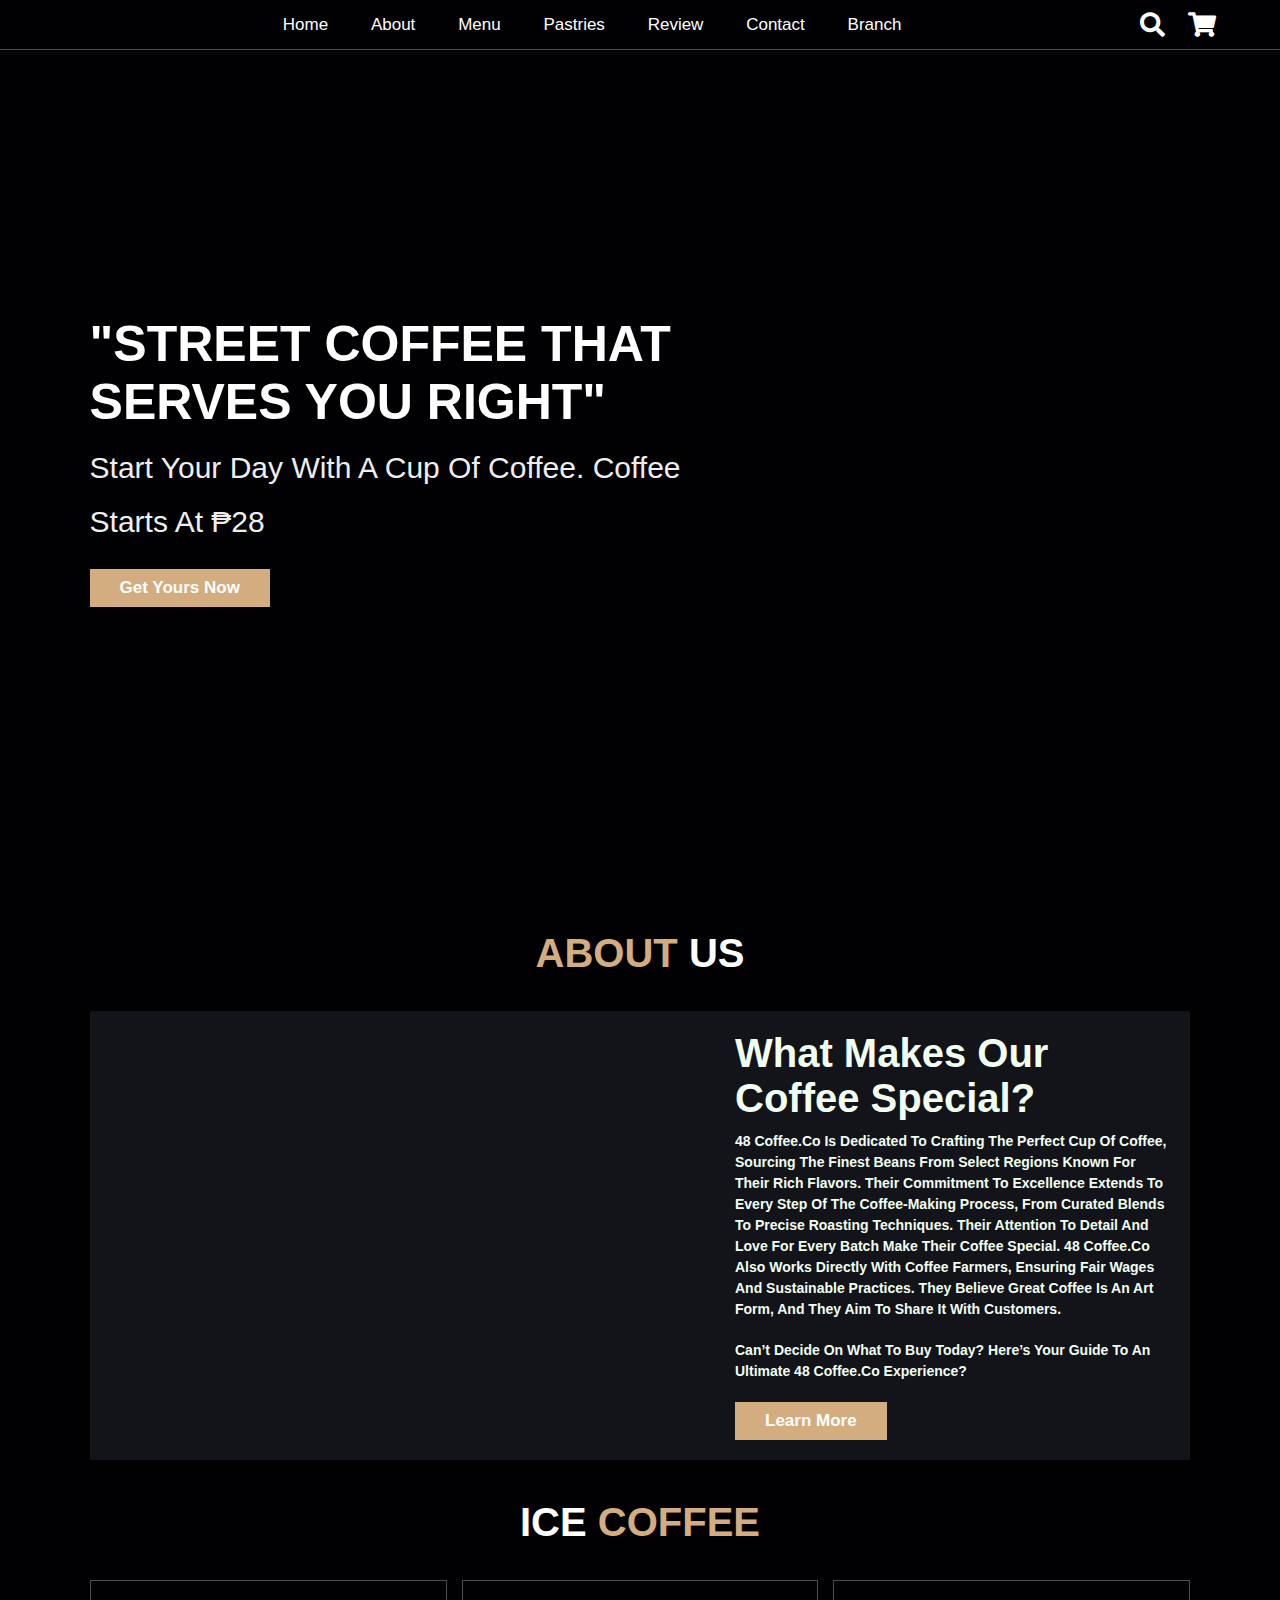
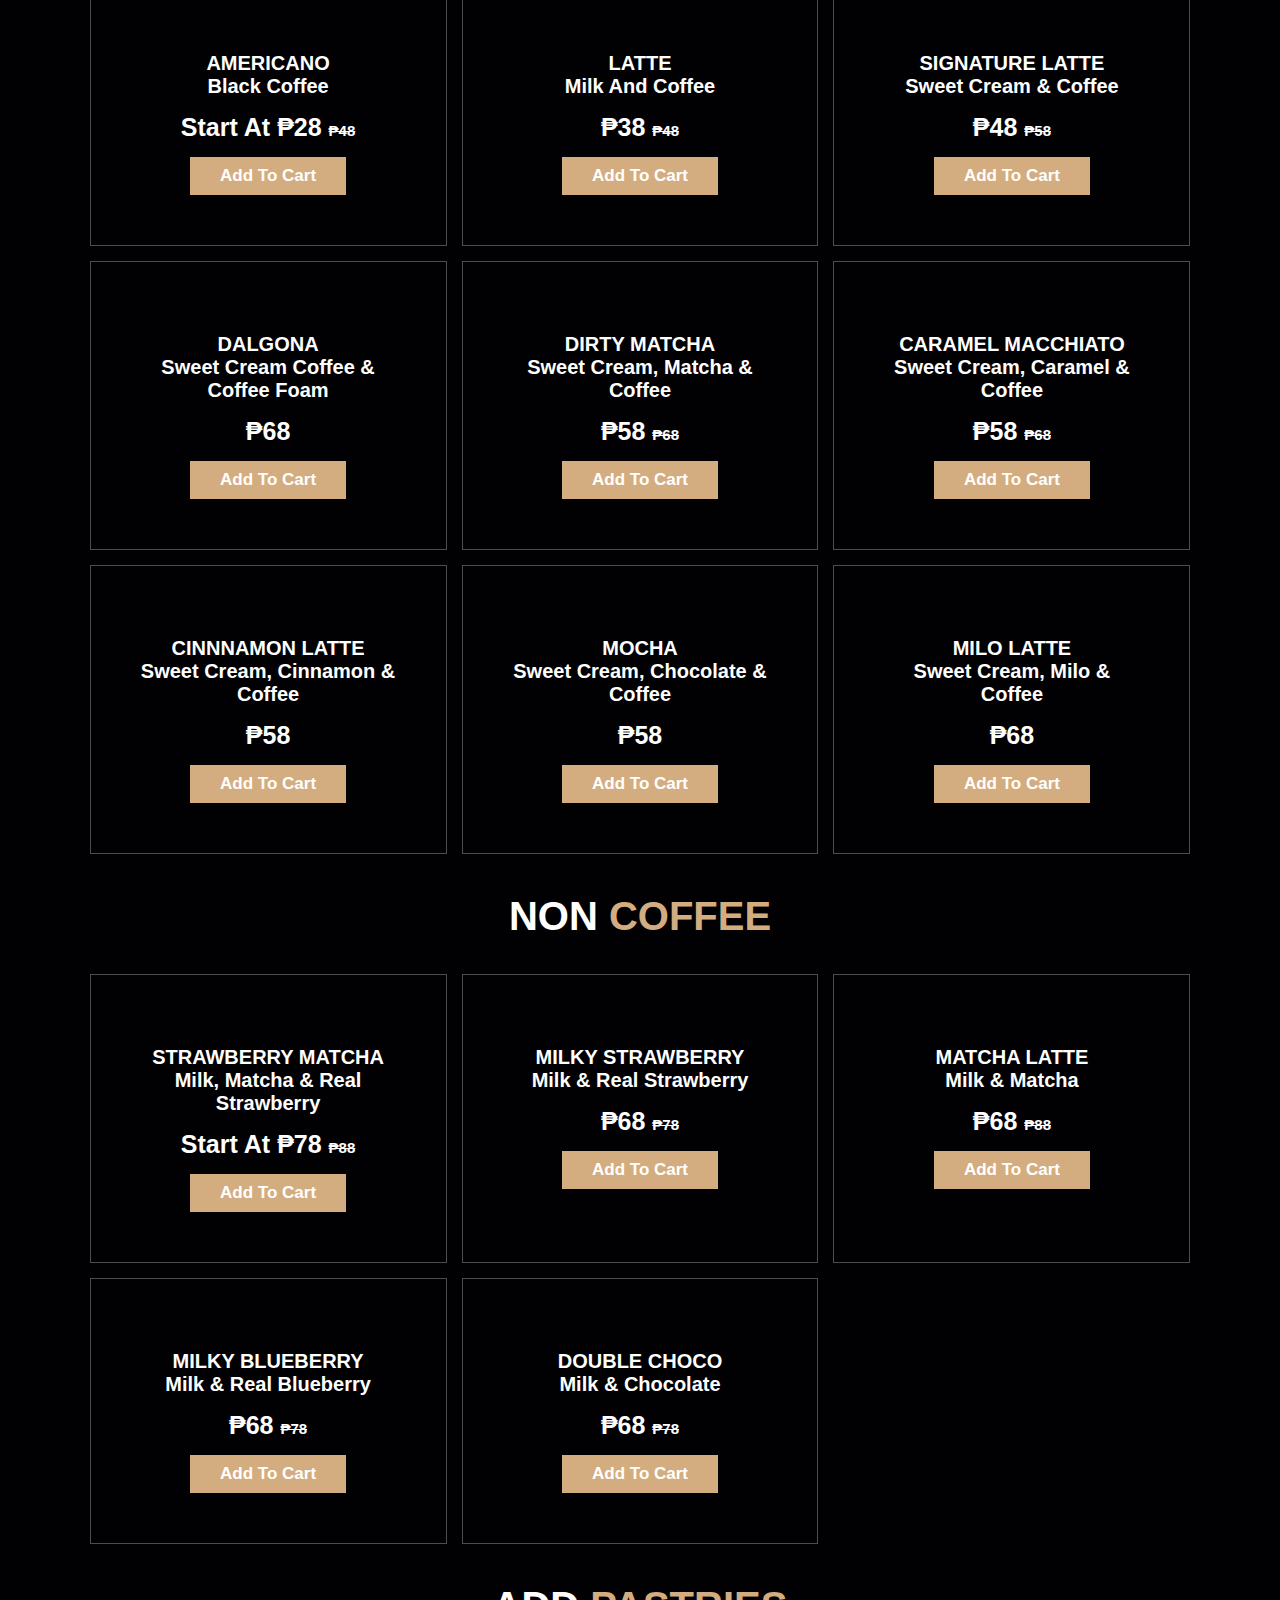
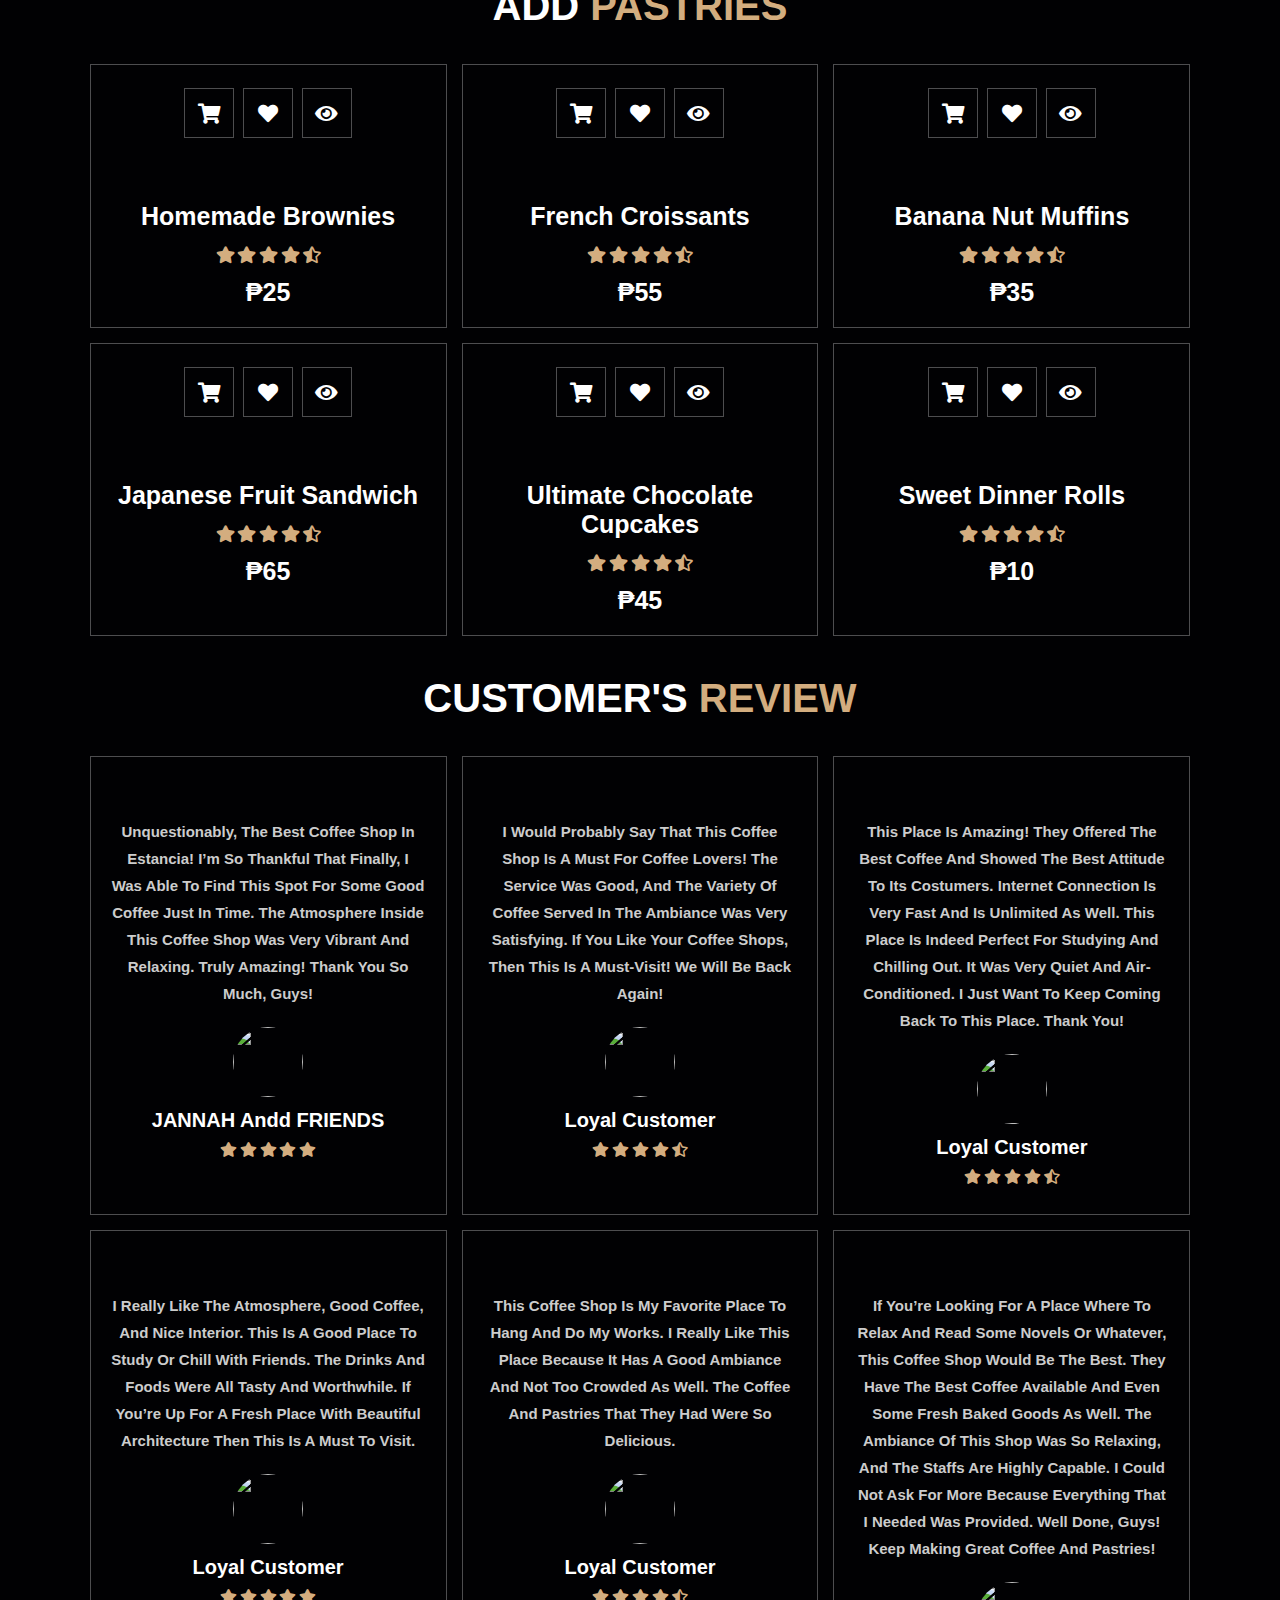
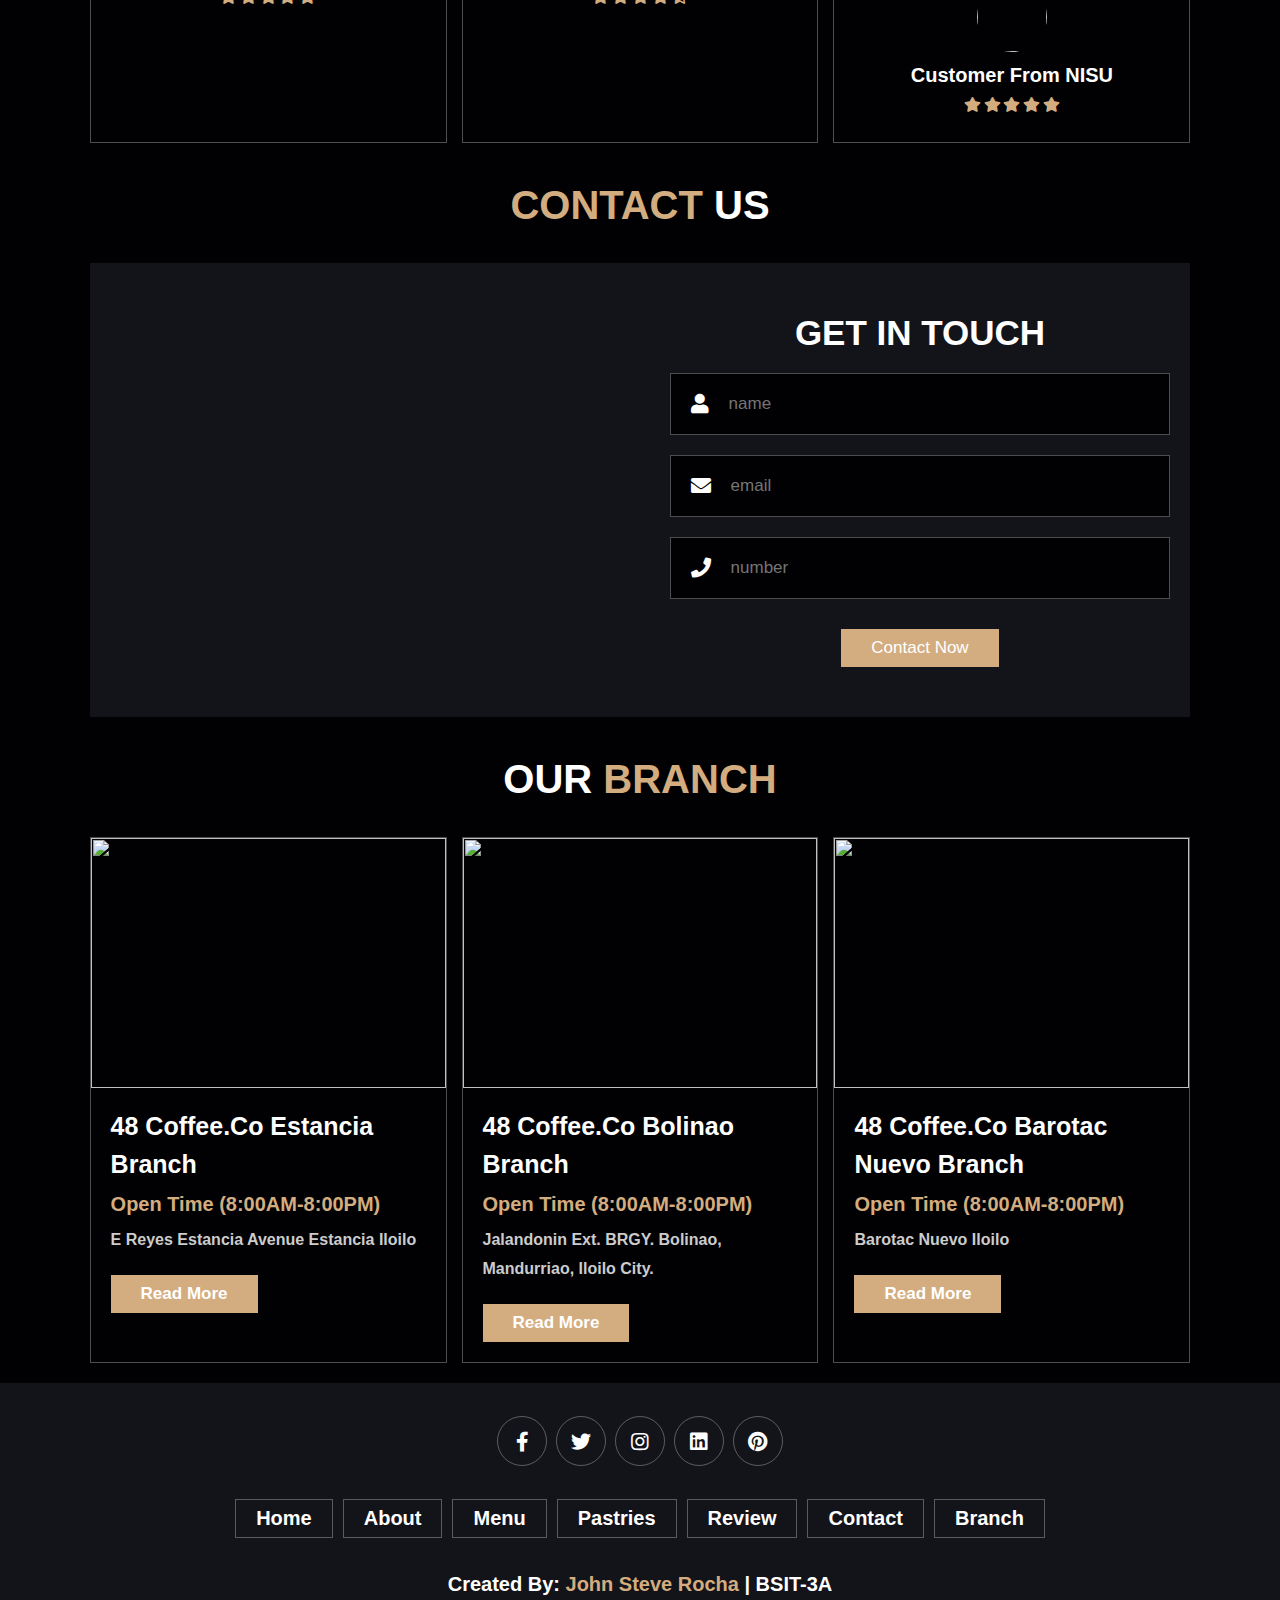
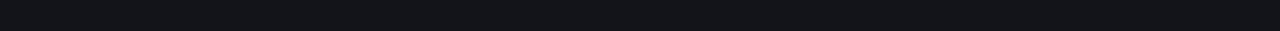
==== index.html @ a2c8b237 "Add files via upload" ====
<!DOCTYPE html>
<html lang="en">
<head>
    <a href="https://johnsteverocha.com/about.html">About Us</a>
    <meta charset="UTF-8">
    <meta http-equiv="X-UA-Compatible" content="IE=edge">
    <meta name="viewport" content="width=device-width, initial-scale=1.0">
    <title>48 Coffee.Co</title>

    <!-- font awesome cdn link  -->
    <link rel="stylesheet" href="https://cdnjs.cloudflare.com/ajax/libs/font-awesome/5.15.4/css/all.min.css">

    <!-- custom css file link  -->
    <link rel="stylesheet" href="style.css">

</head>
<body>
    
    
<!-- header section starts  -->

<header class="header">


    <a href="#" class="logo">
        <img src="images/logo.jpg" alt="">
    </a>

    <nav class="navbar">
        <a href="#home">home</a>
        <a href="#about">about</a>
        <a href="#menu">menu</a>
        <a href="#products">pastries</a>
        <a href="#review">review</a>
        <a href="#contact">contact</a>
        <a href="#blogs">branch</a>
    </nav>

    <div class="icons">
        <div class="fas fa-search" id="search-btn"></div>
        <div class="fas fa-shopping-cart" id="cart-btn"></div>
        <div class="fas fa-bars" id="menu-btn"></div>
    </div>

    <div class="search-form">
        <input type="search" id="search-box" placeholder="search here...">
        <label for="search-box" class="fas fa-search"></label>
    </div>

    <div class="cart-items-container">
        <div class="cart-item">
            <span class="fas fa-times"></span>
            <img src="images/1.jpg" alt="">
            <div class="content">
                <h3>cart item 01</h3>
                <div class="price">₱48/-</div>
            </div>
        </div>
        <div class="cart-item">
            <span class="fas fa-times"></span>
            <img src="images/cart-item-2.png" alt="">
            <div class="content">
                <h3>cart item 02</h3>
                <div class="price">₱48/-</div>
            </div>
        </div>
        <div class="cart-item">
            <span class="fas fa-times"></span>
            <img src="images/cart-item-3.png" alt="₱58">
            <div class="content">
                <h3>cart item 03</h3>
                <div class="price">₱48/-</div>
            </div>
        </div>
        <div class="cart-item">
            <span class="fas fa-times"></span>
            <img src="images/cart-item-4.png" alt="₱68">
            <div class="content">
                <h3>cart item 04</h3>
                <div class="price">₱48/-</div>
            </div>
        </div>
        <a href="#" class="btn">checkout now</a>
    </div>

</header>

<!-- header section ends -->

!-- home section starts  -->

<section class="home" id="home">

    

    <div class="content">

        <h3>"Street Coffee that serves you right"</h3>
        <p>start your day with a cup of coffee.<b> coffee starts at ₱28 <b></p>
        <a href="#" class="btn">get yours now</a>
    </div>


</section>



<!-- home section ends -->

<!-- about section starts  -->

<section class="about" id="about">

    <h1 class="heading"> <span>about</span> us </h1>
    <div class="row">

        <div class="image">
            <img src="images/about-img.jpg" alt="">
        </div>

        <div class="content">
            <h3>what makes our coffee special?</h3>
            <p>48 Coffee.Co is dedicated to crafting the perfect cup of coffee, sourcing the finest beans from select regions known for their rich flavors. Their commitment to excellence extends to every step of the coffee-making process, from curated blends to precise roasting techniques. Their attention to detail and love for every batch make their coffee special. 48 Coffee.Co also works directly with coffee farmers, ensuring fair wages and sustainable practices. They believe great coffee is an art form, and they aim to share it with customers.</p>
            <p>Can’t decide on what to buy today? Here’s your guide to an ultimate 48 Coffee.Co experience?</p>
            <a href="#" class="btn">learn more</a>
        </div>

    </div>

</section>

<!-- about section ends -->

<!-- menu section starts for ice coffee  -->

<section class="menu" id="menu">

    <h1 class="heading"> ice <span>coffee</span> </h1>

    <div class="box-container">

        <div class="box">
            <img src="images/1.jpg" alt="">
            <h3>AMERICANO <br> Black Coffee</h3>
            <div class="price"> start at ₱28 <span>₱48</span></div>
            <a href="#" class="btn">add to cart</a>
        </div>

        <div class="box">
            <img src="images/2.jpg" alt="">
            <h3>LATTE<br> Milk and Coffee</h3>
            <div class="price"> ₱38 <span>₱48</span></div>
            <a href="#" class="btn">add to cart</a>
        </div>

        <div class="box">
            <img src="images/3.jpg" alt="">
            <h3>SIGNATURE LATTE <br> Sweet Cream & Coffee</h3>
            <div class="price">₱48 <span>₱58</span></div>
            <a href="#" class="btn">add to cart</a>
        </div>

        <div class="box">
            <img src="images/4.jpg" alt="">
            <h3>DALGONA <br> Sweet Cream Coffee & Coffee Foam</h3>
            <div class="price">₱68 </div>
            <a href="#" class="btn">add to cart</a>
        </div>

        <div class="box">
            <img src="images/5.jpg" alt="">
            <h3>DIRTY MATCHA <br> sweet cream, matcha & coffee</h3>
            <div class="price">₱58 <span>₱68</span></div>
            <a href="#" class="btn">add to cart</a>
        </div>

        <div class="box">
            <img src="images/9.jpg" alt="">
            <h3> CARAMEL MACCHIATO <br> sweet cream, Caramel & coffee</h3>
            <div class="price">₱58 <span>₱68</span></div>
            <a href="#" class="btn">add to cart</a>
        </div>

        <div class="box">
            <img src="images/6.jpg" alt="">
            <h3>CINNNAMON LATTE <br> sweet cream, cinnamon & coffee</h3>
            <div class="price">₱58 <span></span></div>
            <a href="#" class="btn">add to cart</a>
        </div>

        <div class="box">
            <img src="images/7.jpg" alt="">
            <h3>MOCHA <br> sweet cream, Chocolate & coffee</h3>
            <div class="price">₱58 <span></span></div>
            <a href="#" class="btn">add to cart</a>
        </div>


        <div class="box">
            <img src="images/8.jpg" alt="">
            <h3>MILO LATTE <br> sweet cream, Milo & coffee</h3>
            <div class="price">₱68 <span></span></div>
            <a href="#" class="btn">add to cart</a>
        </div>


    </div>

</section>

<!-- menu section ends for ice coffee -->

<!-- menu section starts for non-coffee -->


<section class="menu" id="menu">

    <h1 class="heading"> non <span>Coffee</span> </h1>

    <div class="box-container">

        <div class="box">
            <img src="images/non-1.jpg" alt="">
            <h3>STRAWBERRY MATCHA <br> Milk, Matcha & Real Strawberry</h3>
            <div class="price"> start at ₱78 <span>₱88</span></div>
            <a href="#" class="btn">add to cart</a>
        </div>

        <div class="box">
            <img src="images/non-2.jpg" alt="">
            <h3>MILKY STRAWBERRY<br> Milk & Real Strawberry</h3>
            <div class="price"> ₱68 <span>₱78</span></div>
            <a href="#" class="btn">add to cart</a>
        </div>

        <div class="box">
            <img src="images/non-3.jpg" alt="">
            <h3>MATCHA LATTE <br> Milk & Matcha</h3>
            <div class="price">₱68 <span>₱88</span></div>
            <a href="#" class="btn">add to cart</a>
        </div>

        <div class="box">
            <img src="images/non-4.jpg" alt="">
            <h3>MILKY BLUEBERRY <br> Milk & Real Blueberry</h3>
            <div class="price">₱68 <span>₱78</span></div>
            <a href="#" class="btn">add to cart</a>
        </div>

        <div class="box">
            <img src="images/non-5.jpg" alt="">
            <h3>DOUBLE CHOCO <br> Milk & Chocolate</h3>
            <div class="price">₱68 <span>₱78</span></div>
            <a href="#" class="btn">add to cart</a>
        </div>

    </div>

</section>

<!-- menu section ends for non-coffee -->

<section class="products" id="products">

    <h1 class="heading"> add <span>Pastries</span> </h1>

    <div class="box-container">

        <div class="box">
            <div class="icons">
                <a href="#" class="fas fa-shopping-cart"></a>
                <a href="#" class="fas fa-heart"></a>
                <a href="#" class="fas fa-eye"></a>
            </div>
            <div class="image">
                <img src="images/product1.jpg" alt="">
            </div>
            <div class="content">
                <h3>Homemade Brownies</h3>
                <div class="stars">
                    <i class="fas fa-star"></i>
                    <i class="fas fa-star"></i>
                    <i class="fas fa-star"></i>
                    <i class="fas fa-star"></i>
                    <i class="fas fa-star-half-alt"></i>
                </div>
                <div class="price">₱25 <span></span></div>
            </div>
        </div>

        <div class="box">
            <div class="icons">
                <a href="#" class="fas fa-shopping-cart"></a>
                <a href="#" class="fas fa-heart"></a>
                <a href="#" class="fas fa-eye"></a>
            </div>
            <div class="image">
                <img src="images/product2.jpg" alt="">
            </div>
            <div class="content">
                <h3>French Croissants</h3>
                <div class="stars">
                    <i class="fas fa-star"></i>
                    <i class="fas fa-star"></i>
                    <i class="fas fa-star"></i>
                    <i class="fas fa-star"></i>
                    <i class="fas fa-star-half-alt"></i>
                </div>
                <div class="price">₱55 <span></span></div>
            </div>
        </div>

        <div class="box">
            <div class="icons">
                <a href="#" class="fas fa-shopping-cart"></a>
                <a href="#" class="fas fa-heart"></a>
                <a href="#" class="fas fa-eye"></a>
            </div>
            <div class="image">
                <img src="images/product3.jpg" alt="">
            </div>
            <div class="content">
                <h3>Banana Nut Muffins</h3>
                <div class="stars">
                    <i class="fas fa-star"></i>
                    <i class="fas fa-star"></i>
                    <i class="fas fa-star"></i>
                    <i class="fas fa-star"></i>
                    <i class="fas fa-star-half-alt"></i>
                </div>
                <div class="price">₱35 <span></span></div>
            </div>
        </div>

        <div class="box">
            <div class="icons">
                <a href="#" class="fas fa-shopping-cart"></a>
                <a href="#" class="fas fa-heart"></a>
                <a href="#" class="fas fa-eye"></a>
            </div>
            <div class="image">
                <img src="images/product4.jpg" alt="">
            </div>
            <div class="content">
                <h3>Japanese Fruit Sandwich</h3>
                <div class="stars">
                    <i class="fas fa-star"></i>
                    <i class="fas fa-star"></i>
                    <i class="fas fa-star"></i>
                    <i class="fas fa-star"></i>
                    <i class="fas fa-star-half-alt"></i>
                </div>
                <div class="price">₱65 <span></span></div>
            </div>
        </div>

        <div class="box">
            <div class="icons">
                <a href="#" class="fas fa-shopping-cart"></a>
                <a href="#" class="fas fa-heart"></a>
                <a href="#" class="fas fa-eye"></a>
            </div>
            <div class="image">
                <img src="images/product5.jpg" alt="">
            </div>
            <div class="content">
                <h3>Ultimate Chocolate Cupcakes</h3>
                <div class="stars">
                    <i class="fas fa-star"></i>
                    <i class="fas fa-star"></i>
                    <i class="fas fa-star"></i>
                    <i class="fas fa-star"></i>
                    <i class="fas fa-star-half-alt"></i>
                </div>
                <div class="price">₱45 <span></span></div>
            </div>
        </div>

        <div class="box">
            <div class="icons">
                <a href="#" class="fas fa-shopping-cart"></a>
                <a href="#" class="fas fa-heart"></a>
                <a href="#" class="fas fa-eye"></a>
            </div>
            <div class="image">
                <img src="images/product6.jpg" alt="">
            </div>
            <div class="content">
                <h3>Sweet Dinner Rolls</h3>
                <div class="stars">
                    <i class="fas fa-star"></i>
                    <i class="fas fa-star"></i>
                    <i class="fas fa-star"></i>
                    <i class="fas fa-star"></i>
                    <i class="fas fa-star-half-alt"></i>
                </div>
                <div class="price">₱10 <span></span></div>
            </div>
        </div>

    </div>

</section>

<!-- review section starts  -->

<section class="review" id="review">

    <h1 class="heading"> customer's <span>review</span> </h1>

    <div class="box-container">

        <div class="box">
            <img src="images/quote-img.png" alt="" class="quote">
            <p>Unquestionably, the best coffee shop in Estancia! I’m so thankful that finally, I was able to find this spot for some good coffee just in time. The atmosphere inside this coffee shop was very vibrant and relaxing. Truly amazing! Thank you so much, guys!</p>
            <img src="images/customer1.jpg" class="user" alt="">
            <h3>JANNAH andd FRIENDS</h3>
            <div class="stars">
                <i class="fas fa-star"></i>
                <i class="fas fa-star"></i>
                <i class="fas fa-star"></i>
                <i class="fas fa-star"></i>
                <i class="fas fa-star"></i>
            </div>
        </div>

        <div class="box">
            <img src="images/quote-img.png" alt="" class="quote">
            <p>I would probably say that this coffee shop is a must for coffee lovers! The service was good, and the variety of coffee served in the ambiance was very satisfying. If you like your coffee shops, then this is a must-visit! We will be back again!</p>
            <img src="images/customer2.jpg" class="user" alt="">
            <h3>Loyal Customer</h3>
            <div class="stars">
                <i class="fas fa-star"></i>
                <i class="fas fa-star"></i>
                <i class="fas fa-star"></i>
                <i class="fas fa-star"></i>
                <i class="fas fa-star-half-alt"></i>
            </div>
        </div>
        
        <div class="box">
            <img src="images/quote-img.png" alt="" class="quote">
            <p>This place is amazing! They offered the best coffee and showed the best attitude to its costumers. Internet connection is very fast and is unlimited as well. This place is indeed perfect for studying and chilling out. It was very quiet and air-conditioned. I just want to keep coming back to this place. Thank you!</p>
            <img src="images/customer3.jpg" class="user" alt="">
            <h3>Loyal Customer</h3>
            <div class="stars">
                <i class="fas fa-star"></i>
                <i class="fas fa-star"></i>
                <i class="fas fa-star"></i>
                <i class="fas fa-star"></i>
                <i class="fas fa-star-half-alt"></i>
            </div>

        </div>

        <div class="box">
            <img src="images/quote-img.png" alt="" class="quote">
            <p>I really like the atmosphere, good coffee, and nice interior. This is a good place to study or chill with friends. The drinks and foods were all tasty and worthwhile. If you’re up for a fresh place with beautiful architecture then this is a must to visit.</p>
            <img src="images/customer4.jpg" class="user" alt="">
            <h3>loyal Customer</h3>
            <div class="stars">
                <i class="fas fa-star"></i>
                <i class="fas fa-star"></i>
                <i class="fas fa-star"></i>
                <i class="fas fa-star"></i>
                <i class="fas fa-star"></i>
            </div>

        </div>

        <div class="box">
            <img src="images/quote-img.png" alt="" class="quote">
            <p>This coffee shop is my favorite place to hang and do my works. I really like this place because it has a good ambiance and not too crowded as well. The coffee and pastries that they had were so delicious.</p>
            <img src="images/customer5.jpg" class="user" alt="">
            <h3>Loyal Customer </h3>
            <div class="stars">
                <i class="fas fa-star"></i>
                <i class="fas fa-star"></i>
                <i class="fas fa-star"></i>
                <i class="fas fa-star"></i>
                <i class="fas fa-star-half-alt"></i>
            </div>
        </div>

        <div class="box">
            <img src="images/quote-img.png" alt="" class="quote">
            <p> If you’re looking for a place where to relax and read some novels or whatever, this coffee shop would be the best. They have the best coffee available and even some fresh baked goods as well. The ambiance of this shop was so relaxing, and the staffs are highly capable. I could not ask for more because everything that I needed was provided. Well done, guys! Keep making great coffee and pastries!</p>
            <img src="images/customer6.jpg" class="user" alt="">
            <h3>Customer from NISU </h3>
            <div class="stars">
                <i class="fas fa-star"></i>
                <i class="fas fa-star"></i>
                <i class="fas fa-star"></i>
                <i class="fas fa-star"></i>
                <i class="fas fa-star"></i>
            </div>
        </div>

    </div>

</section>

<!-- review section ends -->

<!-- contact section starts  -->

<section class="contact" id="contact">

    <h1 class="heading"> <span>contact</span> us </h1>

    <div class="row">

        <iframe src="https://www.google.com/maps/embed?pb=!1m18!1m12!1m3!1d3948.347253986315!2d123.1518386153614!3d11.453655398851517!2m3!1f0!2f0!3f0!3m2!1i1024!2i768!4f13.1!3m3!1m2!1s0x33a601002d77bafd%3A0xfc5a969d021c6d3f!2s48%20coffee.co%20-%20estancia!5e0!3m2!1sen!2sph!4v1645643002430!5m2!1sen!2sph" width="550" height="450"></iframe>

        <form action="">
            <h3>get in touch</h3>
            <div class="inputBox">
                <span class="fas fa-user"></span>
                <input type="text" placeholder="name">
            </div>
            <div class="inputBox">
                <span class="fas fa-envelope"></span>
                <input type="email" placeholder="email">
            </div>
            <div class="inputBox">
                <span class="fas fa-phone"></span>
                <input type="number" placeholder="number">
            </div>
            <input type="submit" value="contact now" class="btn">
        </form>

    </div>

</section>

<!-- contact section ends -->

<!-- blogs section starts  -->

<section class="blogs" id="blogs">

    <h1 class="heading"> our <span>branch</span> </h1>

    <div class="box-container">

        <div class="box">
            <div class="image">
                <img src="images/shop1.jpg" alt="">
            </div>
            <div class="content">
                <a href="#" class="title">48 coffee.Co Estancia branch</a>
                <span>open time (8:00AM-8:00PM)</span>
                <p>E Reyes Estancia Avenue Estancia iloilo</p>
                <a href="#" class="btn">read more</a>
            </div>
        </div>

        <div class="box">
            <div class="image">
                <img src="images/shop2.jpg" alt="">
            </div>
            <div class="content">
                <a href="#" class="title">48 coffee.co Bolinao branch</a>
                <span>open time (8:00AM-8:00PM)</span>
                <p>jalandonin ext. BRGY. Bolinao, Mandurriao, Iloilo city.</p>
                <a href="#" class="btn">read more</a>
            </div>
        </div>

        <div class="box">
            <div class="image">
                <img src="images/shop3.jpg" alt="">
            </div>
            <div class="content">
                <a href="#" class="title">48 coffee.co Barotac Nuevo branch</a>
                <span>open time (8:00AM-8:00PM)</span>
                <p>Barotac Nuevo Iloilo</p>
                <a href="#" class="btn">read more</a>
            </div>
        </div>

    </div>

</section>

<!-- blogs section ends -->

<!-- footer section starts  -->

<section class="footer">

    <div class="share">
        <a href="#" class="fab fa-facebook-f"></a>
        <a href="#" class="fab fa-twitter"></a>
        <a href="#" class="fab fa-instagram"></a>
        <a href="#" class="fab fa-linkedin"></a>
        <a href="#" class="fab fa-pinterest"></a>
    </div>

    <div class="links">
        <a href="#">home</a>
        <a href="#">about</a>
        <a href="#">menu</a>
        <a href="#">pastries</a>
        <a href="#">review</a>
        <a href="#">contact</a>
        <a href="#">branch</a>
    </div>

    <div class="credit">created by: <span> John Steve Rocha</span> | BSIT-3A</div>

</section>

<!-- footer section ends -->

















<!-- custom js file link  -->
<script src="js/script.js"></script>

</body>
</html>
---- style.css ----
/* style.css */

.home {
    width: 100%;
    height: 90vh;
    background-image: img scr="back1.png";
    background-repeat: no-repeat;
    background-size: cover;
    background-position: 88%;
}
:root{
    --main-color:#d3ad7f;
    --black:#13131a;
    --bg:#010103;
    --border:.1rem solid rgba(255,255,255,.3);
}

*{
    font-family: 'Roboto', sans-serif;
    margin:0; padding:0;
    box-sizing: border-box;
    outline: none; border:none;
    text-decoration: none;
    text-transform: capitalize;
    transition: .2s linear;
}

html{
    font-size: 62.5%;
    overflow-x: hidden;
    scroll-padding-top: 9rem;
    scroll-behavior: smooth;
}

html::-webkit-scrollbar{
    width: .7rem;
}

html::-webkit-scrollbar-track{
    background: transparent;
}

html::-webkit-scrollbar-thumb{
    background: #fff;
    border-radius: 5rem;
}

body{
    background: var(--bg);
}

section{
    padding:2rem 7%;
}

.heading{
    text-align: center;
    color:#fff;
    text-transform: uppercase;
    padding-bottom: 3.5rem;
    font-size: 4rem;
}

.heading span{
    color:var(--main-color);
    text-transform: uppercase;
}

.btn{
    margin-top: 1rem;
    display: inline-block;
    padding:.9rem 3rem;
    font-size: 1.7rem;
    color:#fff;
    background: var(--main-color);
    cursor: pointer;
}

.btn:hover{
    letter-spacing: .2rem;

}

.header{
    background: var(--bg);
    display: flex;
    align-items: center;
    justify-content: space-between;
    padding:1.2rem 5%;
    border-bottom: var(--border);
    position: fixed;
    top:0; left: 0; right: 0;
    z-index: 1000;
}

.header .logo img{
    height: 7.5rem;
}

.header .navbar a{
    margin:0 2rem;
    font-size: 1.7rem;
    color:#fff;
}

.header .navbar a:hover{
    color:var(--main-color);
    border-bottom: .1rem solid var(--main-color);
    padding-bottom: .5rem;
}

.header .icons div{
    color:#fff;
    cursor: pointer;
    font-size: 2.5rem;
    margin-left: 2rem;
}

.header .icons div:hover{
    color:var(--main-color);
}

#menu-btn{
    display: none;
}

.header .search-form{
    position: absolute;
    top:115%; right: 7%;
    background: whitesmoke;
    width: 50rem;
    height: 5rem;
    display: flex;
    align-items: center;
    transform: scaleY(0);
    transform-origin: top;
}

.header .search-form.active{
    transform: scaleY(1);
}

.header .search-form input{
    height: 100%;
    width: 100%;
    font-size: 1.6rem;
    color:var(--black);
    padding:1rem;
    text-transform: none;
}

.header .search-form label{
    cursor: pointer;
    font-size: 2.2rem;
    margin-right: 1.5rem;
    color:var(--black);
}

.header .search-form label:hover{
    color:var(--main-color);
}

.header .cart-items-container{
    position: absolute;
    top:100%; right: -100%;
    height: calc(100vh - 9.5rem);
    width: 35rem;
    background: #fff;
    padding:0 1.5rem;
}

.header .cart-items-container.active{
    right: 0;
}

.header .cart-items-container .cart-item{
    position: relative;
    margin:2rem 0;
    display: flex;
    align-items: center;
    gap:1.5rem;
}

.header .cart-items-container .cart-item .fa-times{
    position: absolute;
    top:1rem; right: 1rem;
    font-size: 2rem;
    cursor: pointer;
    color: var(--black);
}

.header .cart-items-container .cart-item .fa-times:hover{
    color:var(--main-color);
}

.header .cart-items-container .cart-item img{
    height: 7rem;
}

.header .cart-items-container .cart-item .content h3{
    font-size: 2rem;
    color:var;
    padding-bottom: .5rem;
}

.header .cart-items-container .cart-item .content .price{
    font-size: 1.5rem;
    color:var(--main-color);
}

.header .cart-items-container .btn{
    width: 100%;
    text-align: center;
}

.home {
    min-height: 100vh;
    display: flex;
    align-items: center;
    background-image: url('image-img.png')no-repeat; 
    background-size: cover;
    background-position: center;
}

.home .content{
    max-width: 60rem;
}
.home .content h3{
    font-size: 5rem;
    text-transform: uppercase;
    color:#fff;
}

.home .content p{
    font-size: 3rem;
    font-weight: lighter;
    line-height: 1.8;
    padding:1rem 0;
    color:#eee;
}

.about .row{
    display: flex;
    align-items: center;
    background:var(--black);
    flex-wrap: wrap;
}

.about .row .image{
    flex: 60rem;
}

.about .row .image img{
    width: 100%;
}
.about .row .content{
    flex:1 1 45rem;
    padding:2rem;
}
.about .row .content h3{
    font-size: 4rem;
    color:honeydew;
}

.about .row .content p{
    font-size: 1.4rem;
    color:honeydew;
    padding:1rem 0;
    line-height: 1.5;
}

.menu .box-container{
    display: grid;
    grid-template-columns: repeat(auto-fit, minmax(30rem, 1fr));
    gap:1.5rem;
}

.menu .box-container .box{
    padding:5rem;
    text-align: center;
    border:var(--border);    
}

.menu .box-container .box img{
    height: 30rem;
}

.menu .box-container .box h3{
    color: #fff;
    font-size: 2rem;
    padding:1rem 0;
}

.menu .box-container .box .price{
    color: #fff;
    font-size: 2.5rem;
    padding:.5rem 0;
}

.menu .box-container .box .price span{
    font-size: 1.5rem;
    text-decoration: line-through;
    font-weight: lighter;
}

.menu .box-container .box:hover{
    background:#fff;
}

.menu .box-container .box:hover > *{
    color:var(--black);
}

.products .box-container{
    display: grid;
    grid-template-columns: repeat(auto-fit, minmax(30rem, 1fr));
    gap:1.5rem;
}

.products .box-container .box{
    text-align: center;
    border:var(--border);
    padding: 2rem;
}

.products .box-container .box .icons a{
    height: 5rem;
    width: 5rem;
    line-height: 5rem;
    font-size: 2rem;
    border:var(--border);
    color:#fff;
    margin:.3rem;
}

.products .box-container .box .icons a:hover{
    background:var(--main-color);
}

.products .box-container .box .image{
    padding: 2.5rem 0;
}

.products .box-container .box .image img{
    height: 25rem;
}

.products .box-container .box .content h3{
    color:#fff;
    font-size: 2.5rem;
}

.products .box-container .box .content .stars{
    padding: 1.5rem;
}

.products .box-container .box .content .stars i{
    font-size: 1.7rem;
    color: var(--main-color);
}

.products .box-container .box .content .price{
    color:#fff;
    font-size: 2.5rem;
}

.products .box-container .box .content .price span{
    text-decoration: line-through;
    font-weight: lighter;
    font-size: 1.5rem;
}

.review .box-container{
    display: grid;
    grid-template-columns: repeat(auto-fit, minmax(30rem, 1fr));
    gap:1.5rem;
}

.review .box-container .box{
    border:var(--border);
    text-align: center;
    padding:3rem 2rem;
}

.review .box-container .box p{
    font-size: 1.5rem;
    line-height: 1.8;
    color:#ccc;
    padding:2rem 0;
}

.review .box-container .box .user{
    height: 7rem;
    width: 7rem;
    border-radius: 50%;
    object-fit: cover;
}

.review .box-container .box h3{
    padding:1rem 0;
    font-size: 2rem;
    color:#fff;
}

.review .box-container .box .stars i{
    font-size: 1.5rem;
    color:var(--main-color);
}

.contact .row{
    display: flex;
    background:var(--black);
    flex-wrap: wrap;
    gap:1rem;
}

.contact .row .map{
    flex:1 1 45rem;
    width: 100%;
    object-fit: cover;
}

.contact .row form{
    flex:1 1 45rem;
    padding:5rem 2rem;
    text-align: center;
}

.contact .row form h3{
    text-transform: uppercase;
    font-size: 3.5rem;
    color:#fff;
}

.contact .row form .inputBox{
    display: flex;
    align-items: center;
    margin-top: 2rem;
    margin-bottom: 2rem;
    background:var(--bg);
    border:var(--border);
}

.contact .row form .inputBox span{
    color:#fff;
    font-size: 2rem;
    padding-left: 2rem;
}

.contact .row form .inputBox input{
    width: 100%;
    padding:2rem;
    font-size: 1.7rem;
    color:#fff;
    text-transform: none;
    background:none;
}

.blogs .box-container{
    display: grid;
    grid-template-columns: repeat(auto-fit, minmax(30rem, 1fr));
    gap:1.5rem;
}

.blogs .box-container .box{
    border:var(--border);    
}

.blogs .box-container .box .image{
    height: 25rem;
    overflow:hidden;
    width: 100%;
}

.blogs .box-container .box .image img{
    height: 100%;
    object-fit: cover;
    width: 100%;
}

.blogs .box-container .box:hover .image img{
    transform: scale(1.2);
}

.blogs .box-container .box .content{
    padding:2rem;
}

.blogs .box-container .box .content .title{
    font-size: 2.5rem;
    line-height: 1.5;
    color:#fff;
}

.blogs .box-container .box .content .title:hover{
    color:var(--main-color);
}

.blogs .box-container .box .content span{
    color:var(--main-color);
    display: block;
    padding-top: 1rem;
    font-size: 2rem;
}

.blogs .box-container .box .content p{
    font-size: 1.6rem;
    line-height: 1.8;
    color:#ccc;
    padding:1rem 0;
}

.footer{
    background:var(--black);
    text-align: center;
}

.footer .share{
    padding:1rem 0;
}

.footer .share a{
    height: 5rem;
    width: 5rem;
    line-height: 5rem;
    font-size: 2rem;
    color:#fff;
    border:var(--border);
    margin:.3rem;
    border-radius: 50%;
}

.footer .share a:hover{
    background-color: var(--main-color);
}

.footer .links{
    display: flex;
    justify-content: center;
    flex-wrap: wrap;
    padding:2rem 0;
    gap:1rem;
}

.footer .links a{
    padding:.7rem 2rem;
    color:#fff;
    border:var(--border);
    font-size: 2rem;
}

.footer .links a:hover{
    background:var(--main-color);
}

.footer .credit{
    font-size: 2rem;
    color:#fff;
    font-weight: lighter;
    padding:1.5rem;
}

.footer .credit span{
    color:var(--main-color);
}











/* media queries  */
@media (max-width:991px){

    html{
        font-size: 55%;
    }

    .header{
        padding:1.5rem 2rem;
    }

    section{
        padding:2rem;
    }

}

@media (max-width:768px){

    #menu-btn{
        display: inline-block;
    }

    .header .navbar{
        position: absolute;
        top:100%; right: -100%;
        background: #fff;
        width: 30rem;
        height: calc(100vh - 9.5rem);
    }

    .header .navbar.active{
        right:0;
    }

    .header .navbar a{
        color:var(--black);
        display: block;
        margin:1.5rem;
        padding:.5rem;
        font-size: 2rem;
    }

    .header .search-form{
        width: 90%;
        right: 2rem;
    }

    .home{
        background-position: left;
        justify-content: center;
        text-align: center;
    }

    .home .content h3{
        font-size: 4.5rem;
    }

    .home .content p{
        font-size: 1.5rem;
    }

}

@media (max-width:450px){

    html{
        font-size: 50%;
    }

}
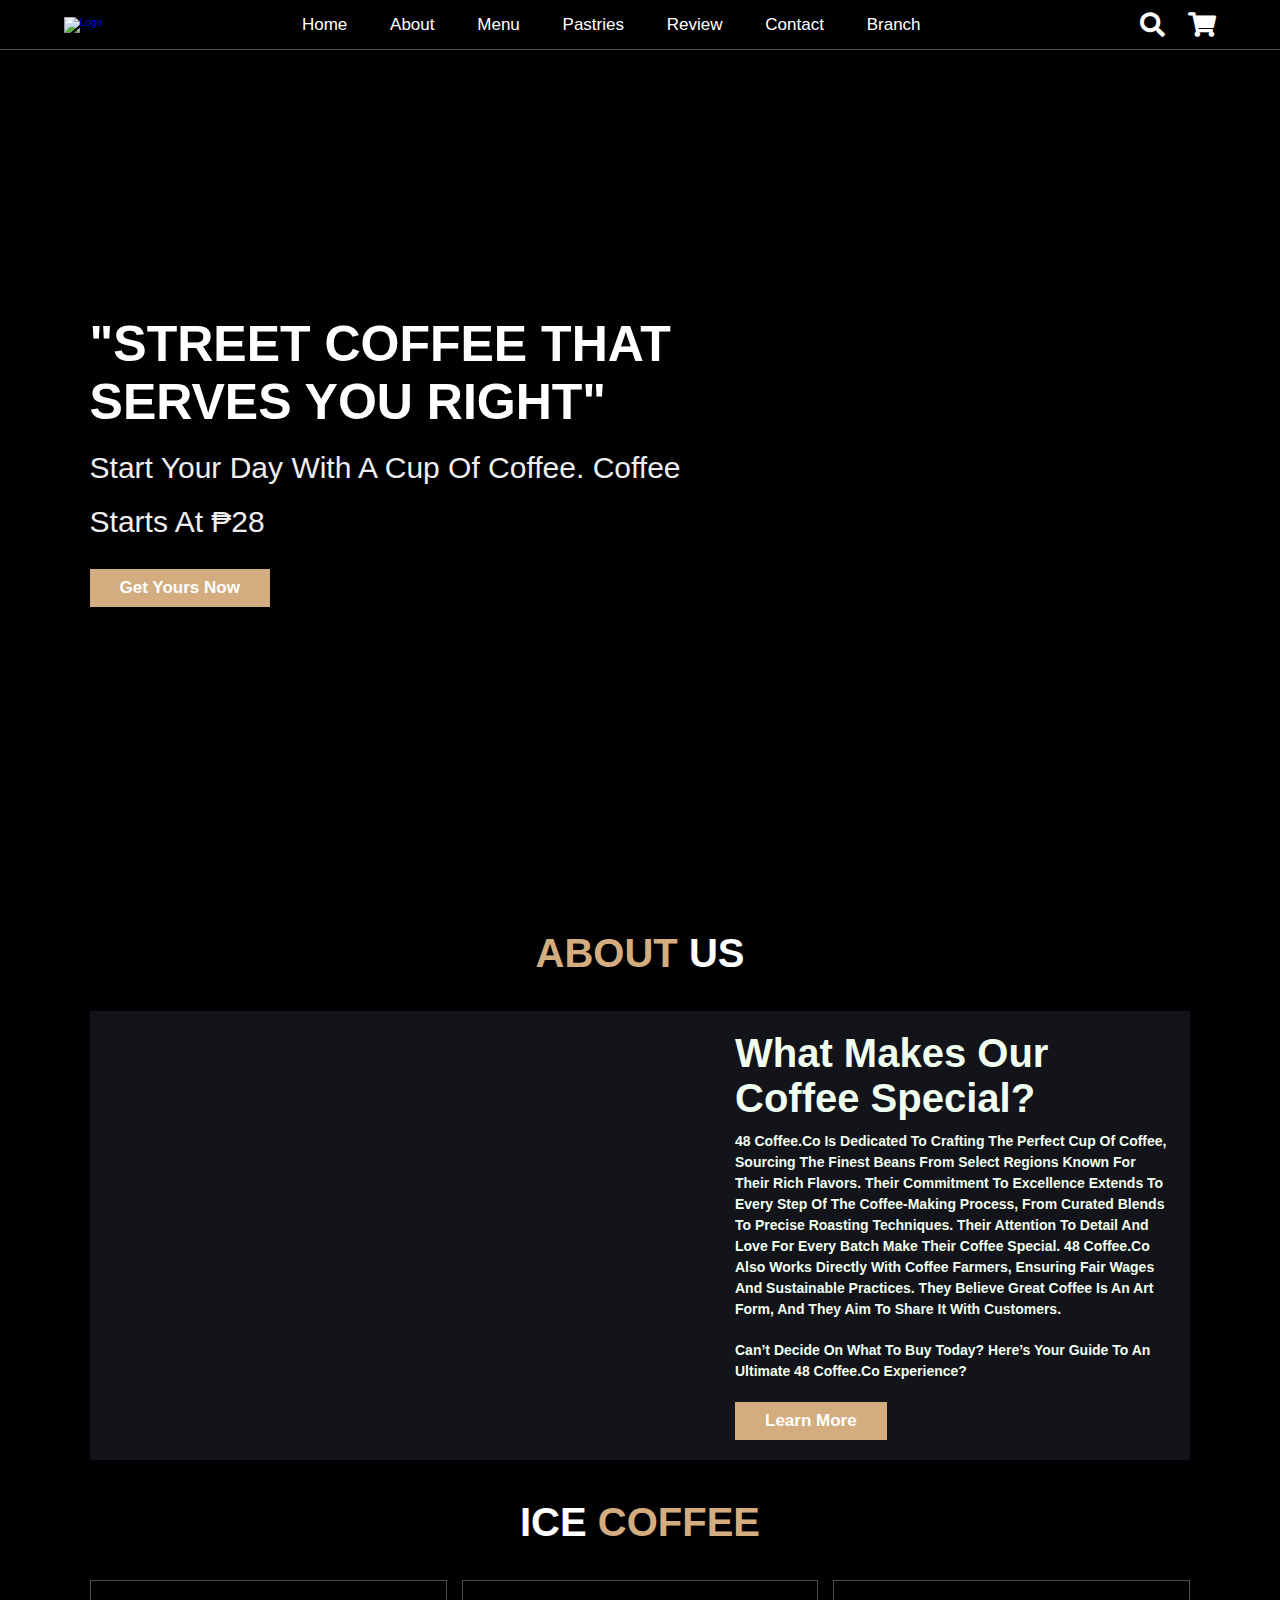
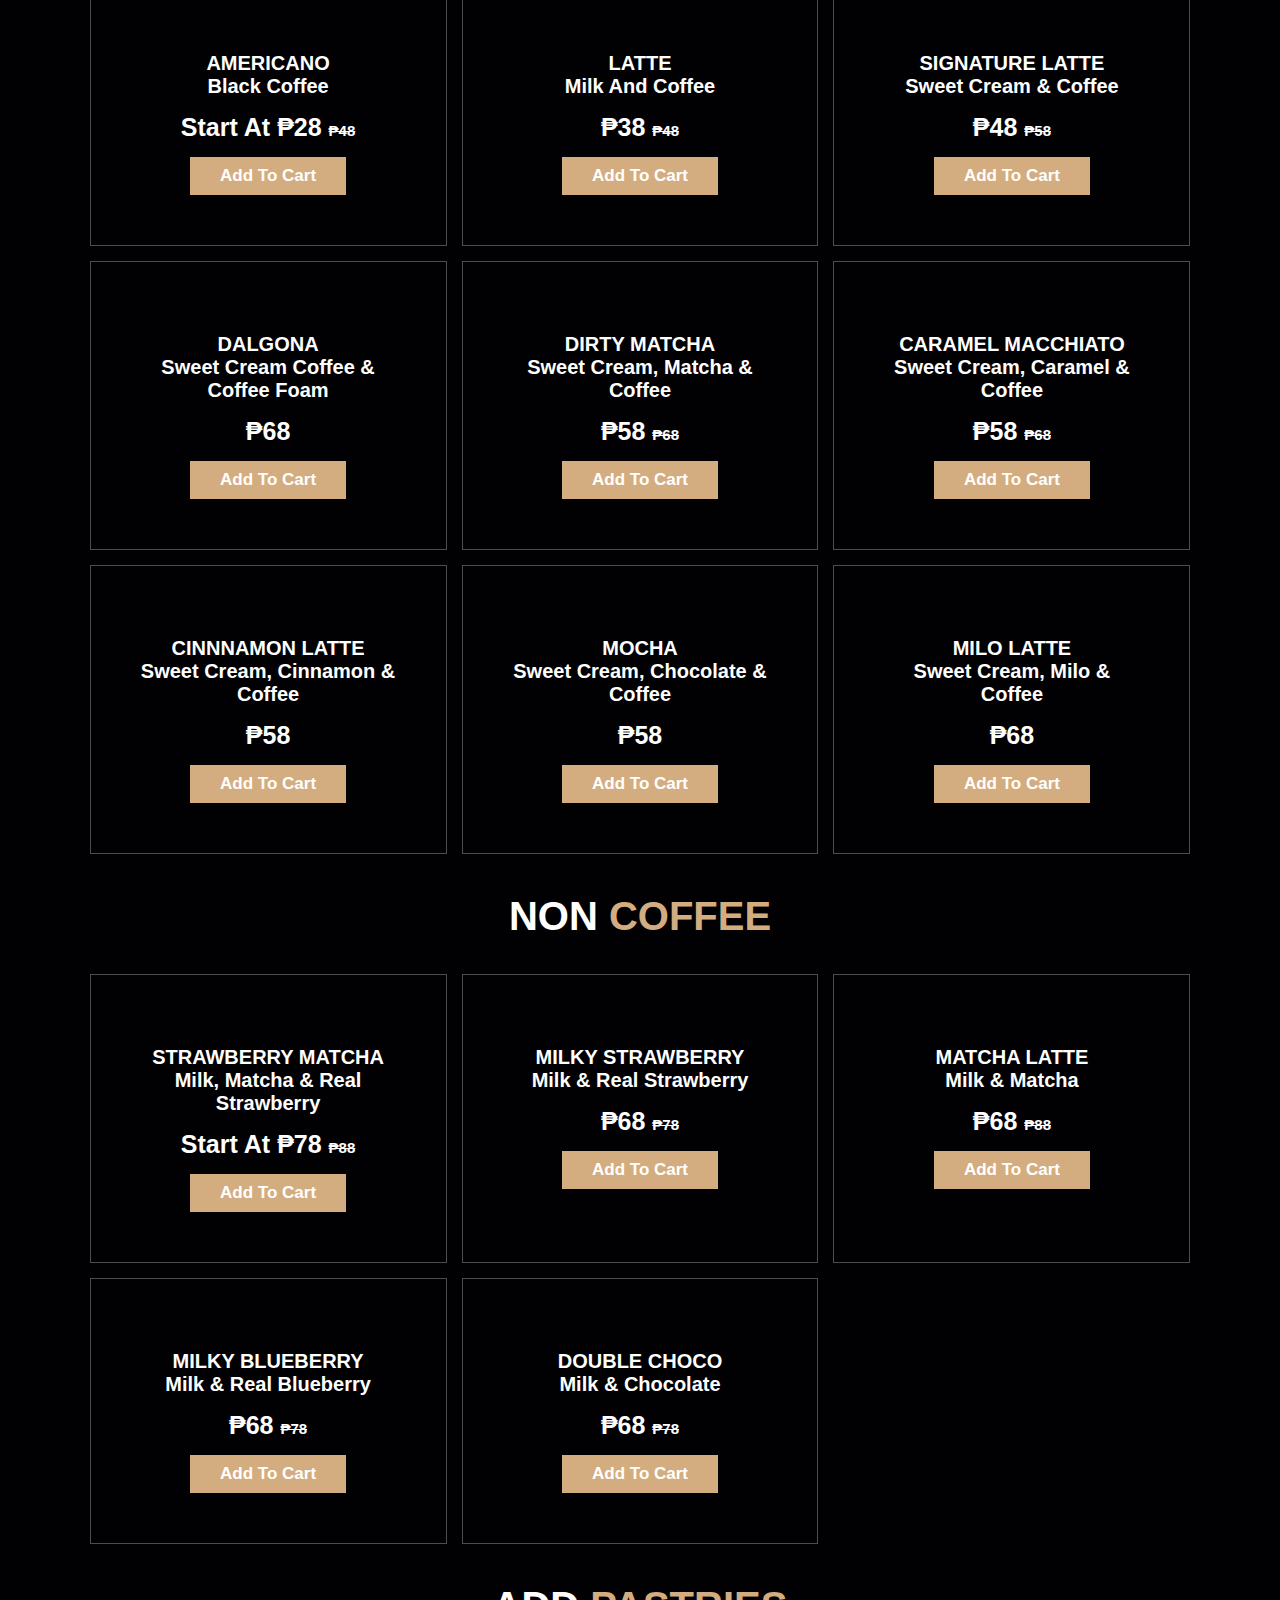
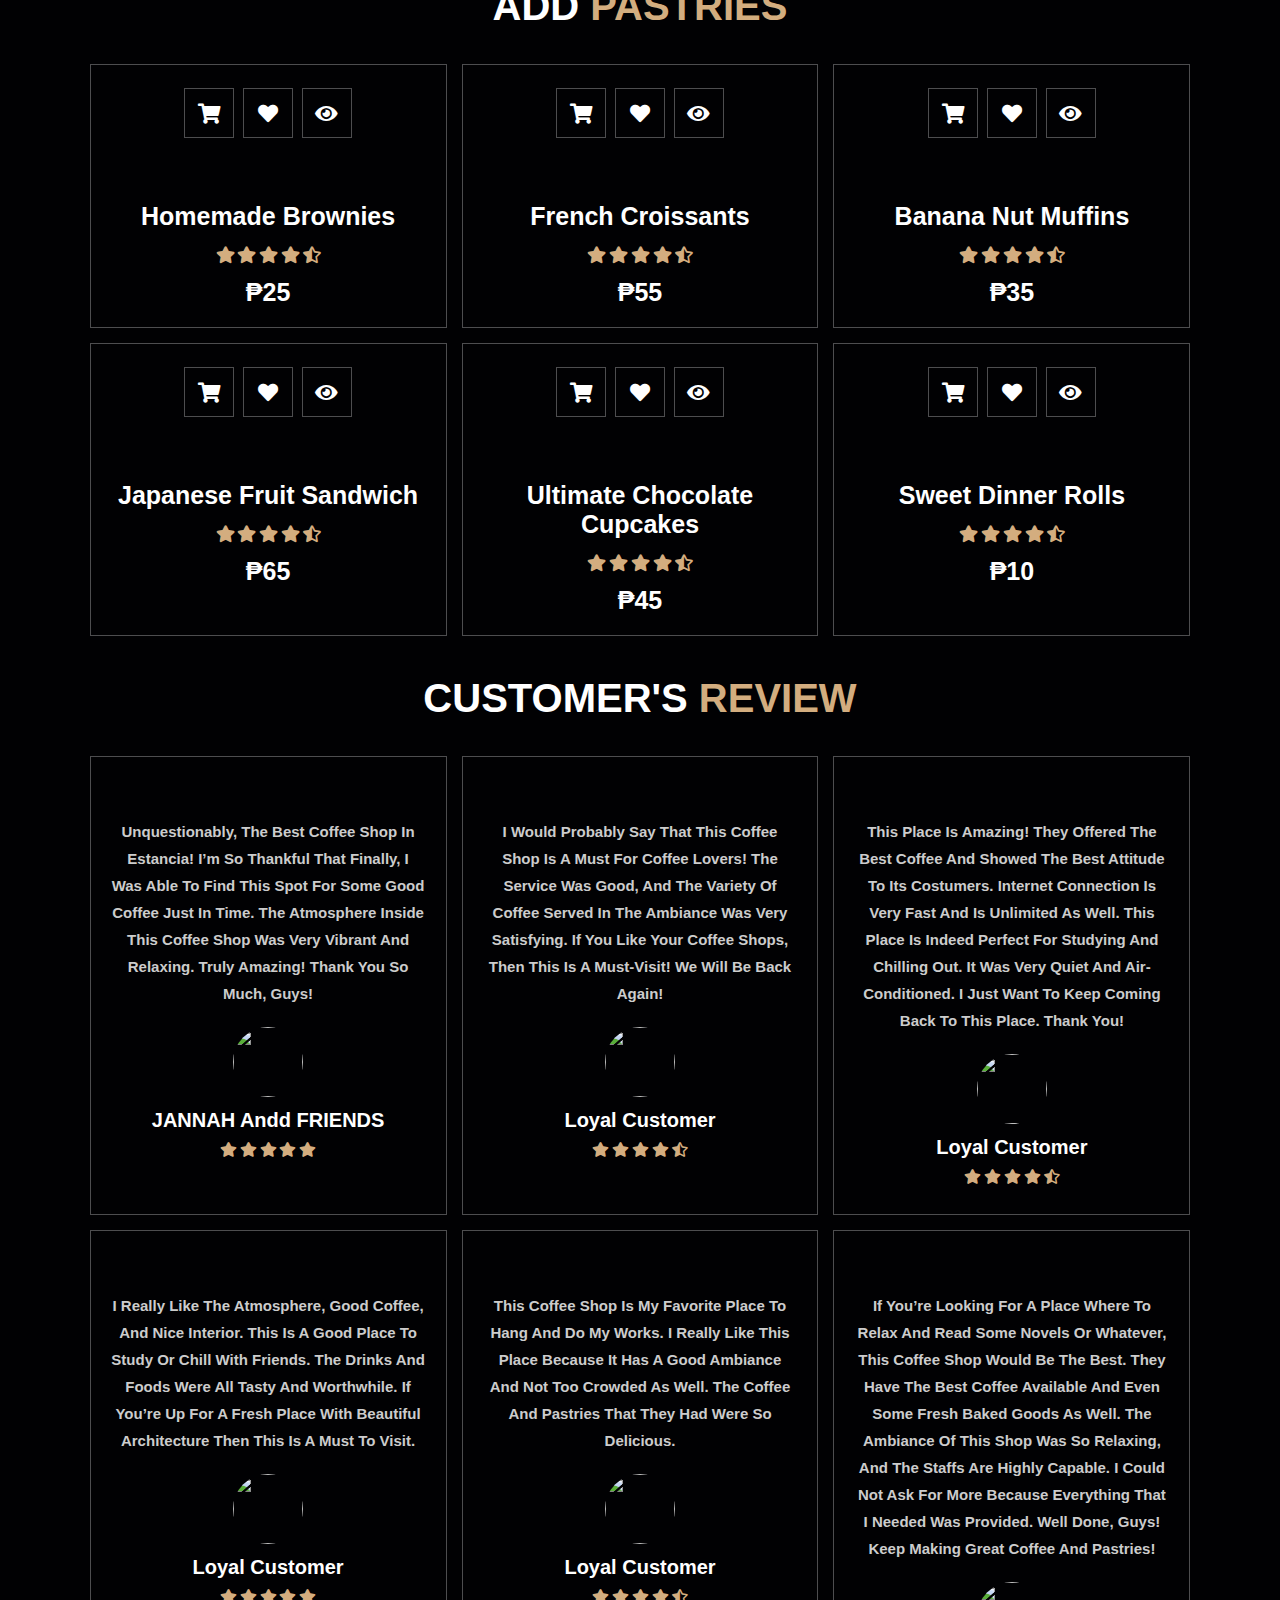
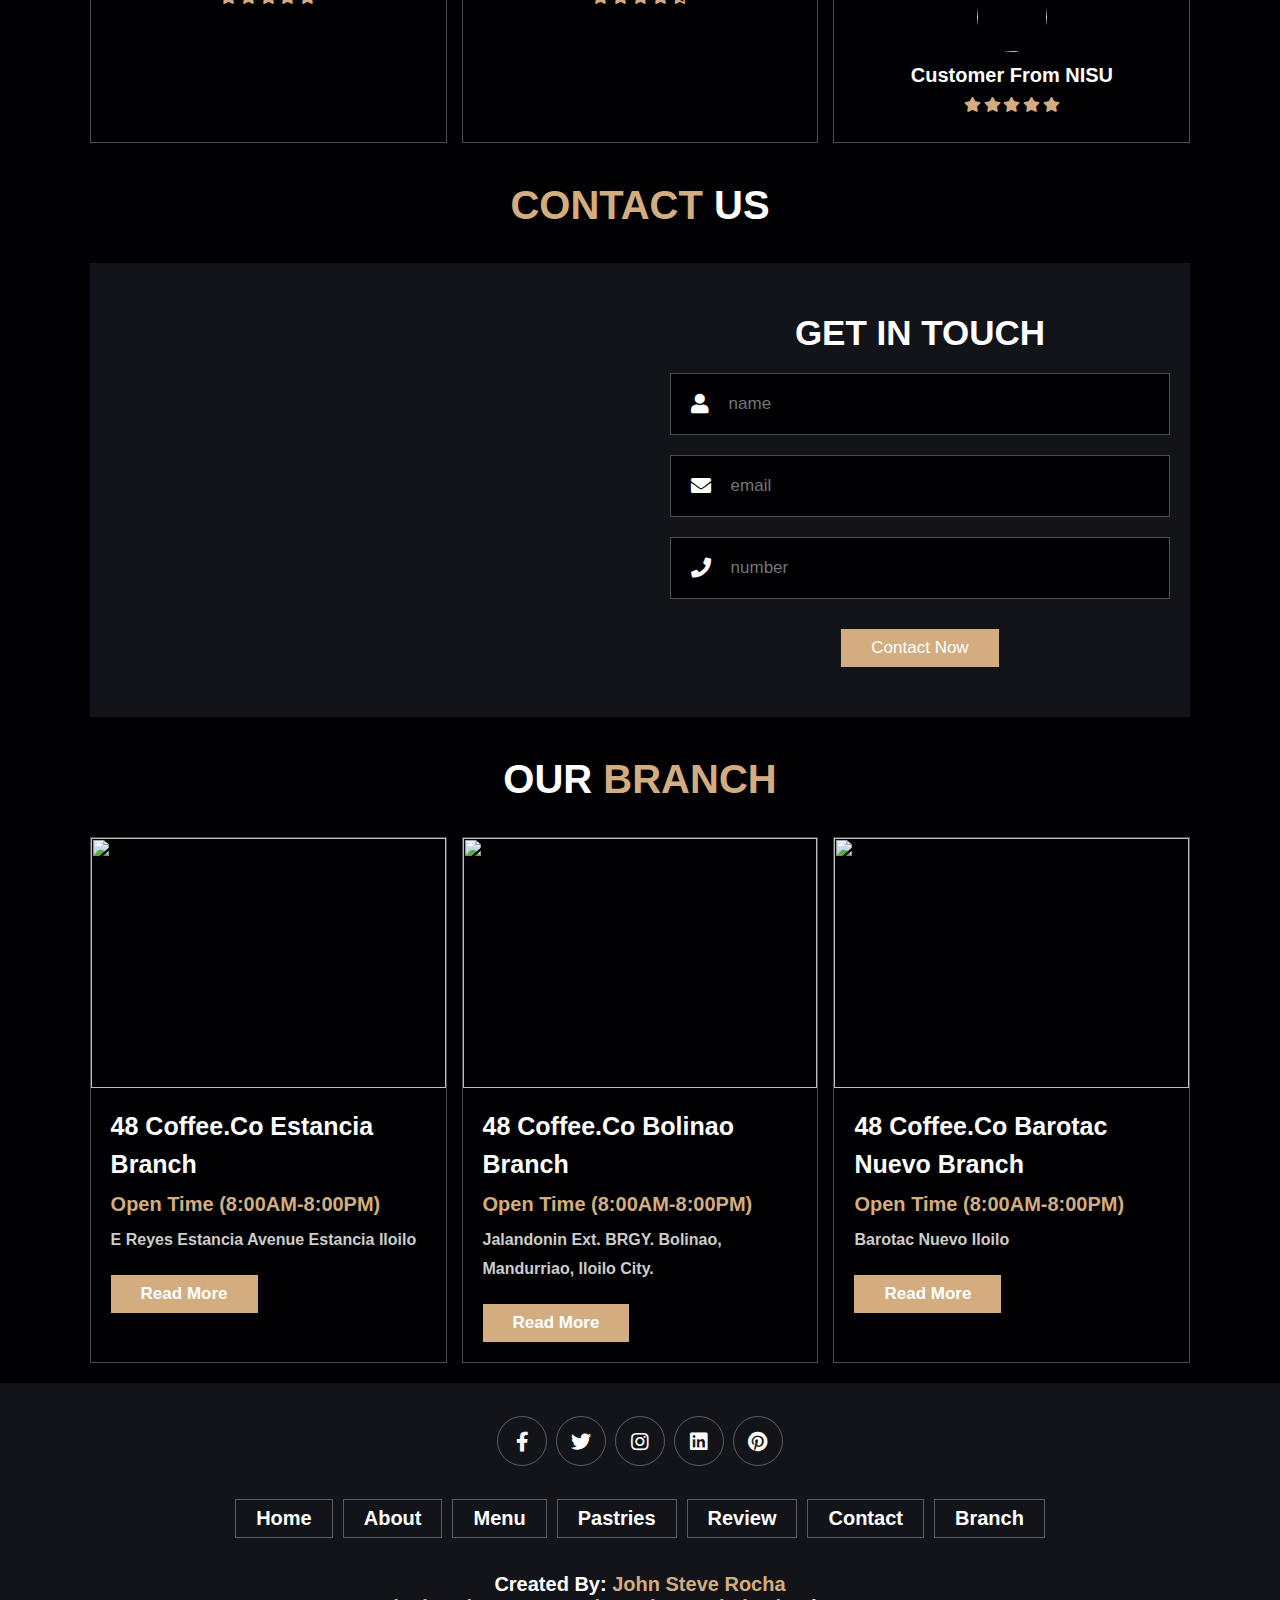
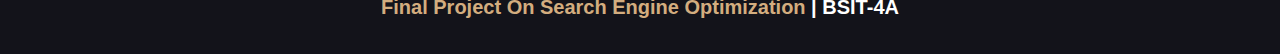
==== commit 00b21c58: "Add files via upload" ====
--- a/index.html
+++ b/index.html
@@ -1,7 +1,8 @@
 <!DOCTYPE html>
 <html lang="en">
 <head>
-    <a href="https://johnsteverocha.com/about.html">About Us</a>
+
+
     <meta charset="UTF-8">
     <meta http-equiv="X-UA-Compatible" content="IE=edge">
     <meta name="viewport" content="width=device-width, initial-scale=1.0">
@@ -23,7 +24,7 @@
 
 
     <a href="#" class="logo">
-        <img src="images/logo.jpg" alt="">
+        <img src="images/logo.jpg" alt="logo">
     </a>
 
     <nav class="navbar">
@@ -607,7 +608,8 @@
         <a href="#">branch</a>
     </div>
 
-    <div class="credit">created by: <span> John Steve Rocha</span> | BSIT-3A</div>
+    <div class="credit">created by: <span> John Steve Rocha <br>
+    final project on Search Engine Optimization</span> | BSIT-4A</div>
 
 </section>
 
